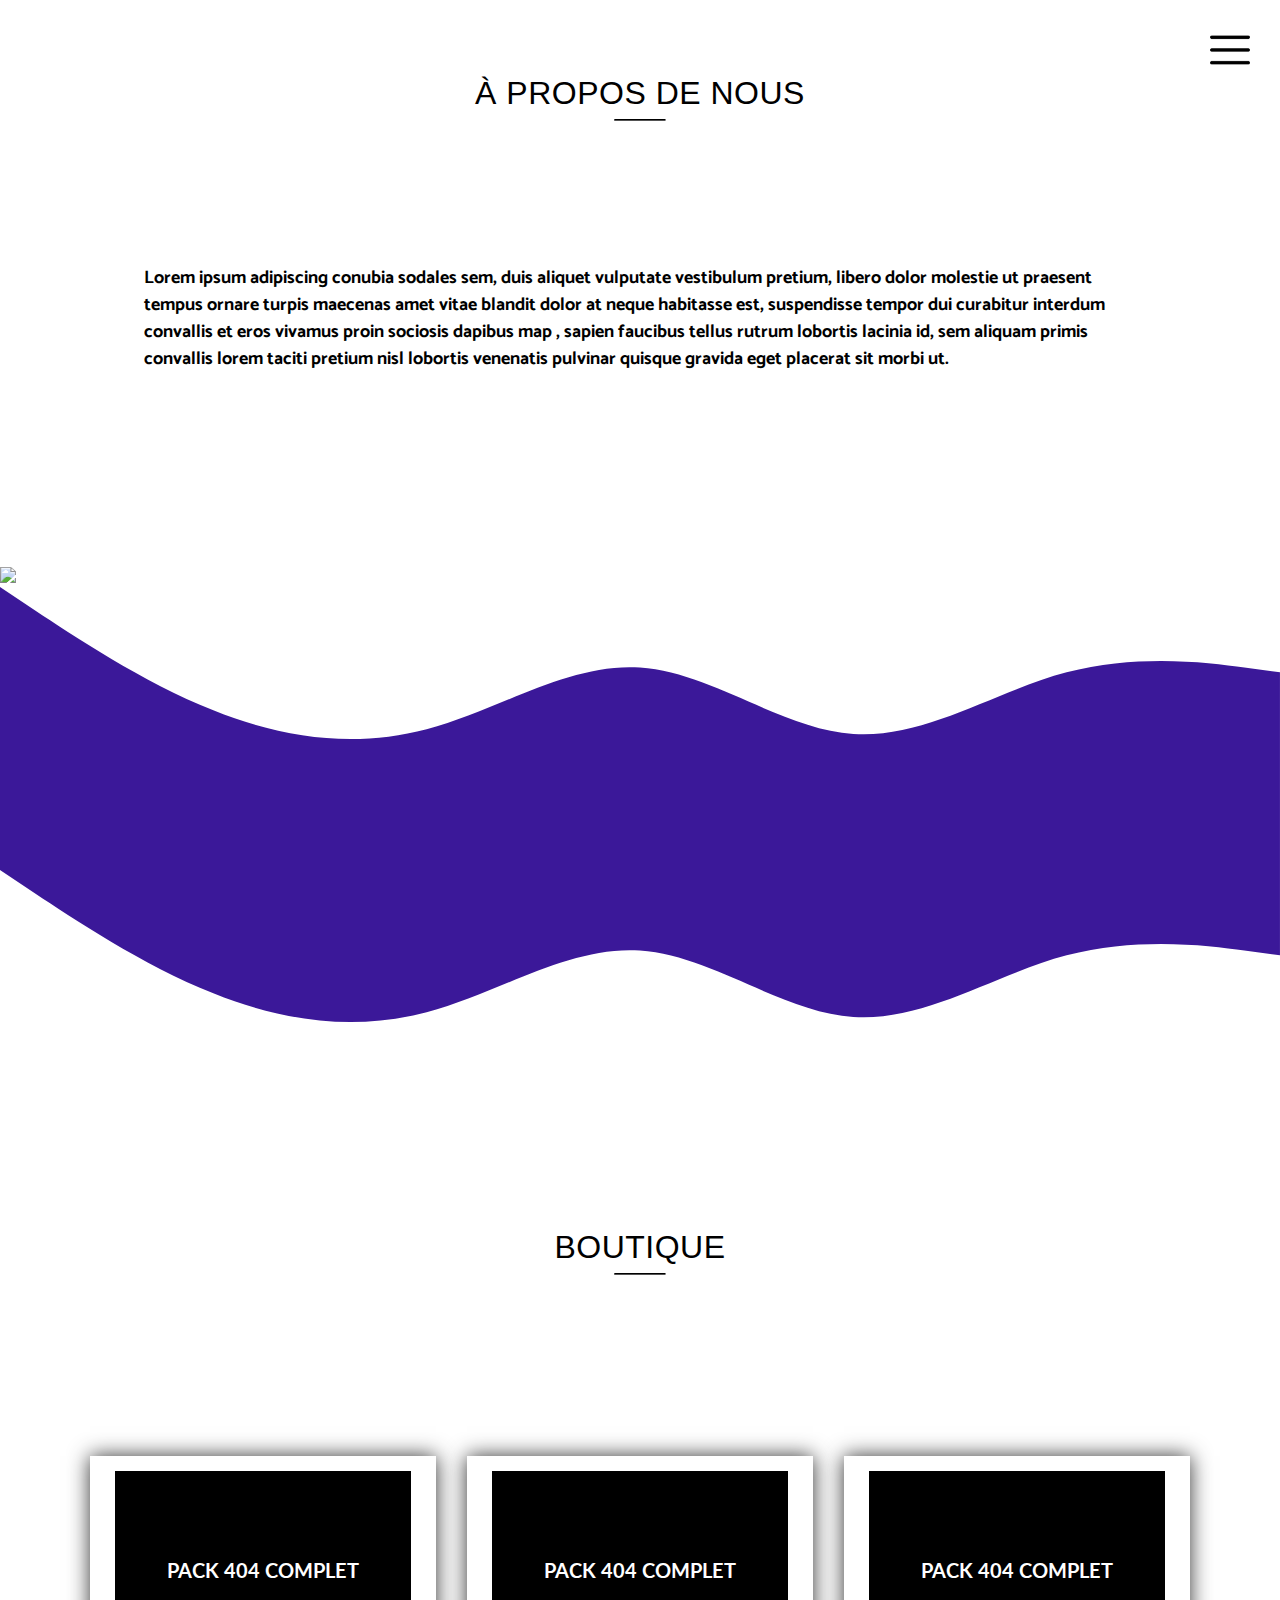
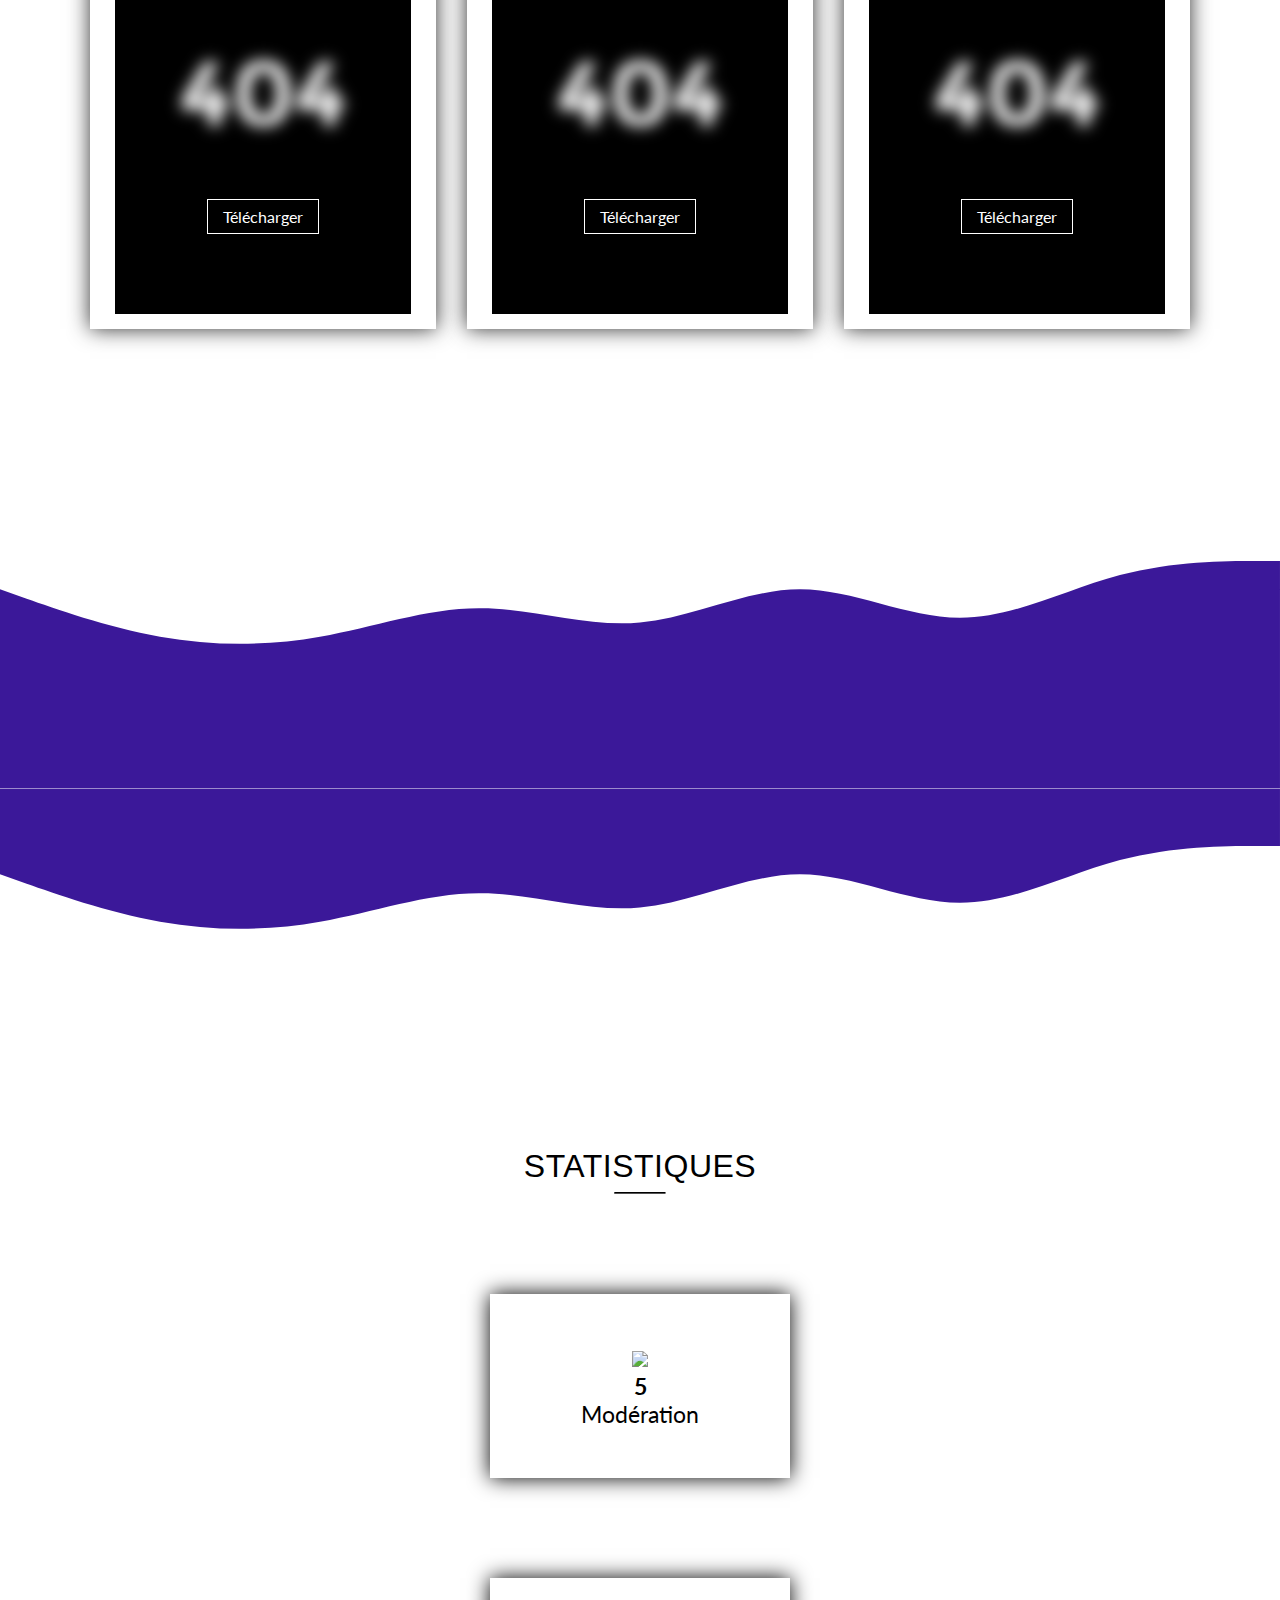
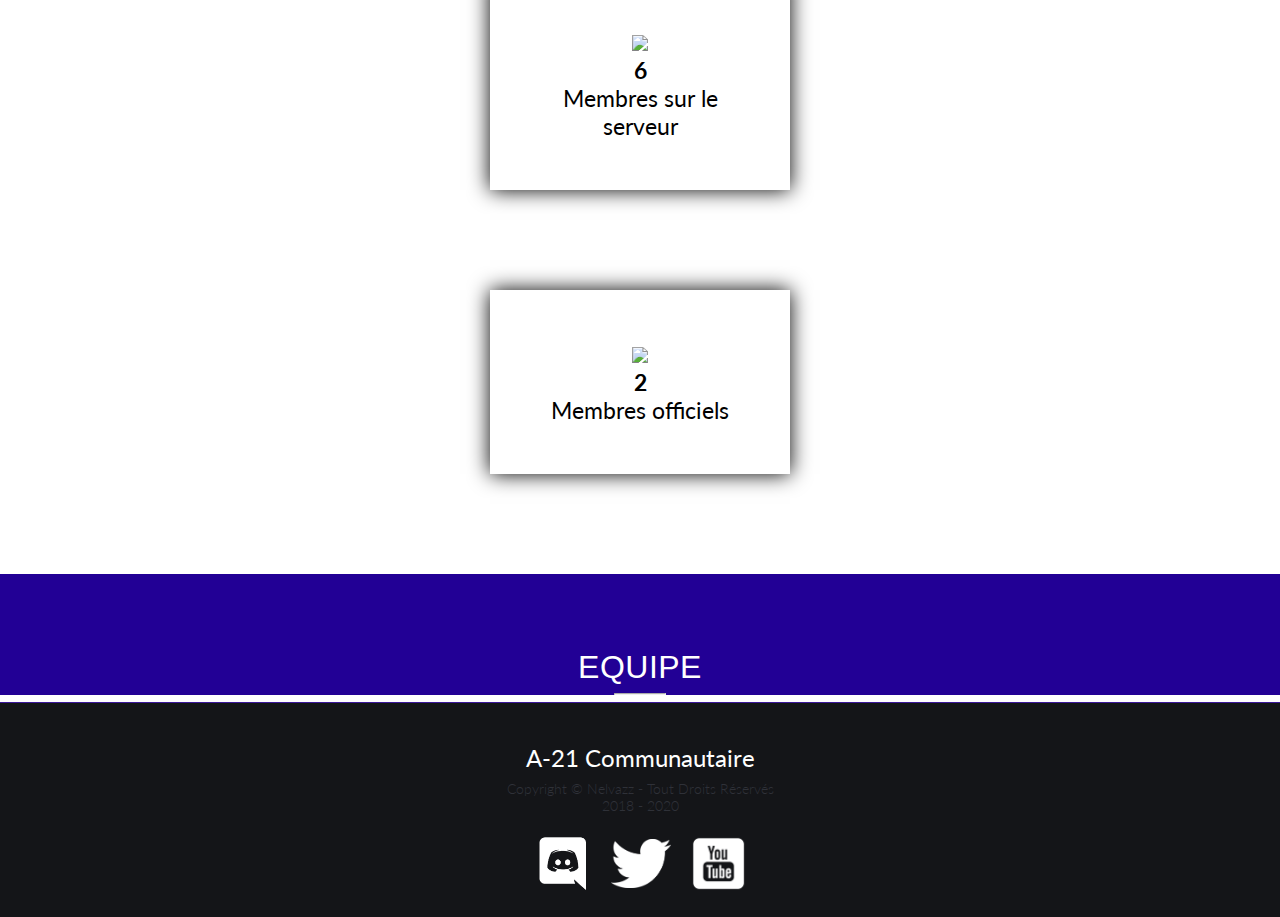
==== index.html @ 2426dcd6 "Add files via upload" ====
<!DOCTYPE html>
<html class="animated fadeIn">
<head>
    <title>Site de la A-21</title>
    <meta charset="utf-8">
    <link rel="stylesheet" type="text/css" href="css/styles.css">
    <link href="https://fonts.googleapis.com/css?family=Catamaran&display=swap" rel="stylesheet">
    <link href="https://fonts.googleapis.com/css?family=Lato&display=swap" rel="stylesheet">
    <link rel="shortcut icon" href="img/logoweb.png">
</head>

<header>

    <div class="fullpageMenu" id="nav">
        <div class="banner">

        </div>
        <div class="nav">
            <ul>
                <li>
                    <a href="index.html" data-text ="ACCUEIL">ACCUEIL</a>
                </li>
                <li>
                    <a href="faq.html" data-text ="À PROPOS DE NOUS">À PROPOS DE NOUS</a>
                </li>
                <li>
                    <a href="shop.html" data-text ="BOUTIQUE">BOUTIQUE</a>
                </li>
                <li>
                    <a href="stat.html" data-text ="STATISTIQUES">STATISTIQUES</a>
                </li>
            </ul>
        </div>
    </div>
    <span class="menuicon" id="toggle" onclick="menuToggle()"></span>
    <script type="text/javascript">
        function menuToggle(){
            var nav = document.getElementById('nav');
            var toggle = document.getElementById('toggle');
            nav.classList.toggle("active")
            toggle.classList.toggle("active")
        }
    </script>
</nav>
</header>

<body class="center">

    <div class="faq">
        <p>
            À PROPOS DE NOUS
        </p>
        <hr class="small">
        <h1>
            Lorem ipsum adipiscing conubia sodales sem, duis aliquet vulputate vestibulum pretium,
             libero dolor molestie ut praesent tempus ornare turpis maecenas amet vitae blandit dolor at neque habitasse est, suspendisse tempor dui curabitur interdum convallis et eros vivamus proin sociosis dapibus map ,
              sapien faucibus tellus rutrum lobortis lacinia id, sem aliquam primis convallis lorem taciti pretium nisl lobortis venenatis pulvinar quisque gravida eget placerat sit morbi ut.
        </h1>
        <div>
            <img src="img/logoa-21.png" width="500px">
        </div>

        <svg xmlns="http://www.w3.org/2000/svg" viewBox="0 0 1440 319">
        <path fill="#3B1899" fill-opacity="1" d="M0,0L40,26.7C80,53,160,107,240,138.7C320,171,400,181,480,160C560,139,640,85,720,90.7C800,96,880,160,960,165.3C1040,171,1120,117,1200,96C1280,75,1360,85,1400,90.7L1440,96L1440,320L1400,320C1360,320,1280,320,1200,320C1120,320,1040,320,960,320C880,320,800,320,720,320C640,320,560,320,480,320C400,320,320,320,240,320C160,320,80,320,40,320L0,320Z"></path>
    </svg>
    <svg xmlns="http://www.w3.org/2000/svg" viewBox="0 0 1440 319">
        <path fill="#3B1899" fill-opacity="1" d="M0,0L40,26.7C80,53,160,107,240,138.7C320,171,400,181,480,160C560,139,640,85,720,90.7C800,96,880,160,960,165.3C1040,171,1120,117,1200,96C1280,75,1360,85,1400,90.7L1440,96L1440,0L1400,0C1360,0,1280,0,1200,0C1120,0,1040,0,960,0C880,0,800,0,720,0C640,0,560,0,480,0C400,0,320,0,240,0C160,0,80,0,40,0L0,0Z"></path>
    </svg>

    </div>
    <div class="shop">

    

        <p>
            BOUTIQUE
        </p>
        <hr class="small">
        <div class="itembank">
            <div class="item1">
                <h1>
                    Pack 404 Complet
                </h1>
            <p>
                
            </p>
            <a href="404.html">
                Télécharger
            </a>
            </div>
            <div class="item2">
                <h1>
                Pack 404 Complet
            </h1>
            <p>
                
            </p>
            <a href="http://www.mediafire.com/file/saxymq4t7qig9k0/Glitch_Pc_Pack.zip/file" target="blank">
                Télécharger
            </a>
            </div>
            <div class="item3">
                <h1>
                Pack 404 Complet
            </h1>
            <p>
                
            </p>
            <a href="404.html">
               Télécharger
            </a>
            </div>
        </div>

        <svg xmlns="http://www.w3.org/2000/svg" viewBox="0 0 1440 320">
            <path fill="#3B1899" fill-opacity="1" d="M0,96L30,106.7C60,117,120,139,180,149.3C240,160,300,160,360,149.3C420,139,480,117,540,117.3C600,117,660,139,720,133.3C780,128,840,96,900,96C960,96,1020,128,1080,128C1140,128,1200,96,1260,80C1320,64,1380,64,1410,64L1440,64L1440,320L1410,320C1380,320,1320,320,1260,320C1200,320,1140,320,1080,320C1020,320,960,320,900,320C840,320,780,320,720,320C660,320,600,320,540,320C480,320,420,320,360,320C300,320,240,320,180,320C120,320,60,320,30,320L0,320Z"></path>
        </svg>
        <svg xmlns="http://www.w3.org/2000/svg" viewBox="0 0 1440 320">
            <path fill="#3B1899" fill-opacity="1" d="M0,96L30,106.7C60,117,120,139,180,149.3C240,160,300,160,360,149.3C420,139,480,117,540,117.3C600,117,660,139,720,133.3C780,128,840,96,900,96C960,96,1020,128,1080,128C1140,128,1200,96,1260,80C1320,64,1380,64,1410,64L1440,64L1440,0L1410,0C1380,0,1320,0,1260,0C1200,0,1140,0,1080,0C1020,0,960,0,900,0C840,0,780,0,720,0C660,0,600,0,540,0C480,0,420,0,360,0C300,0,240,0,180,0C120,0,60,0,30,0L0,0Z"></path>
        </svg>

    </div>

    <div class="stat">
        <p>
            STATISTIQUES
        </p>
        <hr class="small">
        <div class="statbank">

                <div class="modo">
                    <div class="counter">
                        <span class="img">
                            <img src="file:///F:/Disque%20Dur%20TOSHIBA/Site%20Globale/Site%20A-21/img/bag.png" width="20px">
                        </span>
                        <div class="value">
                            <strong>5</strong>
                        </div>
                        <label>Modération</label>
                    </div>
                </div>

                <div class="member">
                    <div class="counter">
                        <span class="img">
                            <img src="file:///F:/Disque%20Dur%20TOSHIBA/Site%20Globale/Site%20A-21/img/member.png" width="20px">
                        </span>
                        <div class="value">
                            <strong>6</strong>
                        </div>
                        <label>Membres sur le serveur</label>
                    </div>
                </div>

                <div class="official">
                    <div class="counter">
                        <span class="img">
                            <img src="file:///F:/Disque%20Dur%20TOSHIBA/Site%20Globale/Site%20A-21/img/check.png" width="20px">
                        </span>
                        <div class="value">
                            <strong>2</strong>
                        </div>
                        <label>Membres officiels</label>
                    </div>
                </div>

        </div>
    </div>

    <div class="equipe">
        <p>
            EQUIPE
        </p>
        <hr class="small">
    </div>

</body>
<footer>
    <div class="footer">
        <div class="copyright">
            <p>
                A-21 Communautaire
            </p>
            <h1 id="copyright">
                Copyright &copy; Nelvazz - Tout Droits Réservés <br>2018 - 2020
            </h1>
        </div>
        <div class="button">
            <div class="discord">
                <a href="https://discord.gg/2bZrh7P" target="blank" title="Discord">
                    <img src="img/discord.png" width="65">
                </a>
            </div>
            <div class="twitter">
                <a href="https://twitter.com/A21maintenance" target="blanck" title="Twitter">
                    <img src="img/twitter.png" width="60">
                </a>
            </div>
            <div class="youtube">
                <a href="https://www.youtube.com/channel/UClxgJM5Xc0Q4ImMh7bBGIZg" target="blank" title="Youtube">
                    <img src="img/youtube.png" width="62.5">
                </a>
            </div>
        </div>
    </div>
</footer>
</html>
---- css/styles.css ----
a{
	text-decoration: inherit;
}

* {
	box-sizing: border-box;
	margin: 0px;
}

svg{
    background: white;
    display: block;
}

svg.top{

}


.fullpageMenu{
    position: fixed;
    top: -100%;
    left: 0;
    width: 100%;
    height: 100%;
    display: flex;
    justify-content: center;
    align-items: center;
    background: #111;
    transition: 0.5s;
    font-family: 'Lato', sans-serif;
}

.fullpageMenu.active{
    top: 0;
}

.fullpageMenu .banner{
    position: absolute;
    min-width: 600px;
    height: 100%;
}

.fullpageMenu .nav{
    display: flex;
    justify-content: center;
    align-items: center;
    width: 100%;
    height: 100%;
    overflow-y: auto;
}

.fullpageMenu .nav ul{
    position: relative;
}

.fullpageMenu .nav ul li{
    position: relative;
    list-style: none;
    padding: 0 20px;
    margin: 5px 0;
    overflow: hidden;
    display: table;
}

.fullpageMenu .nav ul li:before{
    content: '';
    position: absolute;
    top: 0;
    left: 0;
    width: 100%;
    height: 100%;
    background: #3b1899;
    transition: transform 0.5s ease-in-out;
    transform: scaleY(0);
    transform-origin: bottom;
}

.fullpageMenu .nav ul li a{
    position: relative;
    color: #fff;
    text-decoration: none;
    font-size: 4em;
    font-weight: 700;
    line-height: 1em;
    padding-top: 12px;
    display: inline-block;
    text-transform: uppercase;
    transition: 0.5s ease-in-out;
}

.menuicon{
    position: fixed;
    top: 20px;
    right: 20px;
    width: 60px;
    height: 60px;
    background: url(../img/menu.png);
    background-size: 40px;
    cursor: pointer;
    background-repeat: no-repeat;
    background-position: 10px;
}

.menuicon.active{
    background: url(../img/close.png);
    background-size: 40px;
    cursor: pointer;
    background-repeat: no-repeat;
    background-position: 10px;
}

body{
	background: url(../img/background.gif) no-repeat center center fixed;
	-webkit-background-size: cover;
	-moz-background-size: cover;
	-o-background-size:cover;
}

div.faq{
	background: white;
}

div.faq p{
	padding-top: 75px;
	color: black;
	font-family: Montserrat, sans-serif;
	text-align: center;
	font-size: 32px;
	letter-spacing: 0.5px;
}

div.faq h1{
	display: absolute;
    position: flex;
	margin: 8em;
	font-family: 'Lato';
	box-sizing: 150px;
}

div.faq img{
	position: flex;
    height: auto;
    justify-content: center;
    align-items: center;
    align-content: center;
    margin-top: 50px;
}

.container-faq{
    margin-top: 50px;
    position: absolute;
    width: 1200px;
    padding-left: 100px;
}

.small{
	font-size: 85%;
}

div.faq hr{
	max-width: 50px;
    margin-top: 20px;
    margin-bottom: 20px;
    border: 0;
    border-top: 1px solid black;
    border-bottom: 1px solid black;
    height: 0;
    -webkit-box-sizing: content-box;
    -moz-box-sizing: content-box;
    box-sizing: content-box;
    display: block;
    unicode-bidi: isolate;
    margin-block-start: 0.5em;
    margin-block-end: 0.5em;
    margin-inline-start: auto;
    margin-inline-end: auto;
    overflow: hidden;
    border-style: inset;
    border-width: 1px;
}

div.faq h1{
	display: block;
	color: black;
	font-size: 18px;
	font-family: 'Catamaran', Arial, sans-serif;
	line-height: 1.5;
}

div.faq li.client a.client {
    color: #D9D9D9;
}

div.shop{
    background: white;
}

div.shop p{
    padding-top: 75px;
    color: black;
    font-family: Montserrat, sans-serif;
    text-align: center;
    font-size: 32px;
    letter-spacing: 0.5px;
}

div.shop hr{
    max-width: 50px;
    margin-top: 20px;
    margin-bottom: 20px;
    border: 0;
    border-top: 1px solid black;
    border-bottom: 1px solid black;
    height: 0;
    -webkit-box-sizing: content-box;
    -moz-box-sizing: content-box;
    box-sizing: content-box;
    display: block;
    unicode-bidi: isolate;
    margin-block-start: 0.5em;
    margin-block-end: 0.5em;
    margin-inline-start: auto;
    margin-inline-end: auto;
    overflow: hidden;
    border-style: inset;
    border-width: 1px;
}

.itembank{
    padding: 20px;
    padding: 75px;
    display: flex;
    text-align: center;
    align-items: center;
    align-content: center;
    justify-content: center;
}

.item1{
    text-align: center;
    background: url("../img/404-item-blur.png") no-repeat center center;
    padding: 100px 75px;
    box-shadow: 0px 0px 20px #333333;
    border: 2px solid white;
    margin: 100px auto;
}

.item2{
    background: url("../img/404-item-blur.png") no-repeat center center;
    padding: 100px 75px;
    box-shadow: 0px 0px 20px #333333;
    border: 2px solid white;
    margin: 100px auto;
    
}

.item3{
    text-align: center;
    background: url("../img/404-item-blur.png") no-repeat center center;
    padding: 100px 75px;
    box-shadow: 0px 0px 20px #333333;
    border: 2px solid white;
    margin: 100px auto;
}

div.shop h1{
    display: border-box;
    font-family: 'Lato', sans-serif;
    font-size: 20px;
    color: white;
    text-align: center;
    margin-bottom: 150px;
    text-transform: uppercase;
}

.item1 a{
    font-family: 'Lato', sans-serif;
    border: solid white 1px;
    padding: 7px 15px;
    color: white;
    text-align: center;
}

.item1 a:hover{
    transition: 0.3s;
    background-color: #3b1899;
    border: 1px solid #3b1899;
}

.item2 a{
    font-family: 'Lato', sans-serif;
    border: solid white 1px;
    padding: 7px 15px;
    color: white;
    text-align: center;
}

.item2 a:hover{
    transition: 0.3s;
    background-color: #3b1899;
    border: 1px solid #3b1899;
}

.item3 a{
    font-family: 'Lato', sans-serif;
    border: solid white 1px;
    padding: 7px 15px;
    color: white;
    text-align: center;
}

.item3 a:hover{
    transition: 0.3s;
    background-color: #3b1899;
    border: 1px solid #3b1899;
}

div.stat{
	background: white;

}

div.stat p{
	padding-top: 75px;
	color: black;
	font-family: Montserrat, sans-serif;
	text-align: center;
	font-size: 32px;
	letter-spacing: 0.5px;
}

div.stat hr{
	max-width: 50px;
    margin-top: 20px;
    margin-bottom: 20px;
    border: 0;
    border-top: 1px solid black;
    border-bottom: 1px solid black;
    height: 0;
    -webkit-box-sizing: content-box;
    -moz-box-sizing: content-box;
    box-sizing: content-box;
    display: block;
    unicode-bidi: isolate;
    margin-block-start: 0.5em;
    margin-block-end: 0.5em;
    margin-inline-start: auto;
    margin-inline-end: auto;
    overflow: hidden;
    border-style: inset;
    border-width: 1px;
}

.modo{
    display: absolute;
    position: flex;
    width: 300px;
    text-align: center;
    margin-left: 81em;
    color: white;
    padding: 50px 50px;
    margin-top: 4em;
    margin: 100px auto;
    box-shadow: 0px 0px 20px black;
    font-family: 'Lato', sans-serif;
    color: black;
    font-size: 23px;
    font-weight: 2px;
}

.member{
    display: absolute;
    position: flex;
    width: 300px;
    text-align: center;
    margin-left: 81em;
    color: white;
    padding: 50px 50px;
    margin-top: 4em;
    margin: 100px auto;
    box-shadow: 0px 0px 20px black;
    font-family: 'Lato', sans-serif;
    color: black;
    font-size: 23px;
    font-weight: 2px;
}

.official{
    display: absolute;
    position: flex;
    width: 300px;
    text-align: center;
    margin-left: 81em;
    color: white;
    padding: 50px 50px;
    margin-top: 4em;
    margin: 100px auto;
    box-shadow: 0px 0px 20px black;
    font-family: 'Lato', sans-serif;
    color: black;
    font-size: 23px;
    font-weight: 2px;
}

div.equipe{
	background: #220095;
}

div.equipe p{
	padding-top: 75px;
	color: white;
	font-family: Montserrat, sans-serif;
	text-align: center;
	font-size: 32px;
	letter-spacing: 0.5px;
}

div.equipe hr{
	max-width: 50px;
    margin-top: 20px;
    margin-bottom: 20px;
    border: 0;
    border-top: 1px solid white;
    height: 0;
    -webkit-box-sizing: content-box;
    -moz-box-sizing: content-box;
    box-sizing: content-box;
    display: block;
    unicode-bidi: isolate;
    margin-block-start: 0.5em;
    margin-block-end: 0.5em;
    margin-inline-start: auto;
    margin-inline-end: auto;
    overflow: hidden;
    border-style: inset;
    border-width: 1px;
}

footer{
    background: rgb(20, 21, 24);
    display: absolute;
    position: flex;
    text-align: center;
    vertical-align: middle;
    padding-top: 40px;
    border-top: solid 1px rgb(59, 24, 153);
}

footer p{
    font-size: 24px;
    color: rgb(255, 255, 255);
    font-family: 'Lato', sans-serif;
}

footer h1{
    font-size: 14px;
    color: rgb(47, 49, 56);
    font-family: 'Lato', sans-serif;
    font-weight: 300;
    padding-top: 8px;
}

.footer{
    justify-content: center;
}

.copyright{
    display: block;
    position: relative;
}

.button{
    padding-top: 12px;
    padding-bottom: 12px;
}

.discord{
    display: absolute;
    position: flex;
    text-align: center;
    display: inline-block;
    vertical-align: middle;
    margin: 6px;
}

.twitter{
    display: absolute;
    position: flex;
    text-align: center;
    display: inline-block;
    vertical-align: middle;
    margin: 6px;
}

.youtube{
    display: absolute;
    position: flex;
    text-align: center;
    display: inline-block;
    vertical-align: middle;
    margin: 6px;
}

@charset "UTF-8";

/*!
 * animate.css -https://daneden.github.io/animate.css/
 * Version - 3.7.2
 * Licensed under the MIT license - http://opensource.org/licenses/MIT
 *
 * Copyright (c) 2019 Daniel Eden
 */


@-webkit-keyframes fadeIn {
  from {
    opacity: 0;
  }

  to {
    opacity: 1;
  }
}

@keyframes fadeIn {
  from {
    opacity: 0;
  }

  to {
    opacity: 1;
  }
}

.fadeIn {
  -webkit-animation-name: fadeIn;
  animation-name: fadeIn;
}

.animated {
  -webkit-animation-duration: 1s;
  animation-duration: 1s;
  -webkit-animation-fill-mode: both;
  animation-fill-mode: both;
}

.animated.infinite {
  -webkit-animation-iteration-count: infinite;
  animation-iteration-count: infinite;
}

.animated.delay-1s {
  -webkit-animation-delay: 1s;
  animation-delay: 1s;
}

.animated.delay-2s {
  -webkit-animation-delay: 2s;
  animation-delay: 2s;
}

.animated.delay-3s {
  -webkit-animation-delay: 3s;
  animation-delay: 3s;
}

.animated.delay-4s {
  -webkit-animation-delay: 4s;
  animation-delay: 4s;
}

.animated.delay-5s {
  -webkit-animation-delay: 5s;
  animation-delay: 5s;
}

.animated.fast {
  -webkit-animation-duration: 800ms;
  animation-duration: 800ms;
}

.animated.faster {
  -webkit-animation-duration: 500ms;
  animation-duration: 500ms;
}

.animated.slow {
  -webkit-animation-duration: 2s;
  animation-duration: 2s;
}

.animated.slower {
  -webkit-animation-duration: 3s;
  animation-duration: 3s;
}

@media (print), (prefers-reduced-motion: reduce) {
  .animated {
    -webkit-animation-duration: 1ms !important;
    animation-duration: 1ms !important;
    -webkit-transition-duration: 1ms !important;
    transition-duration: 1ms !important;
    -webkit-animation-iteration-count: 1 !important;
    animation-iteration-count: 1 !important;
  }
}
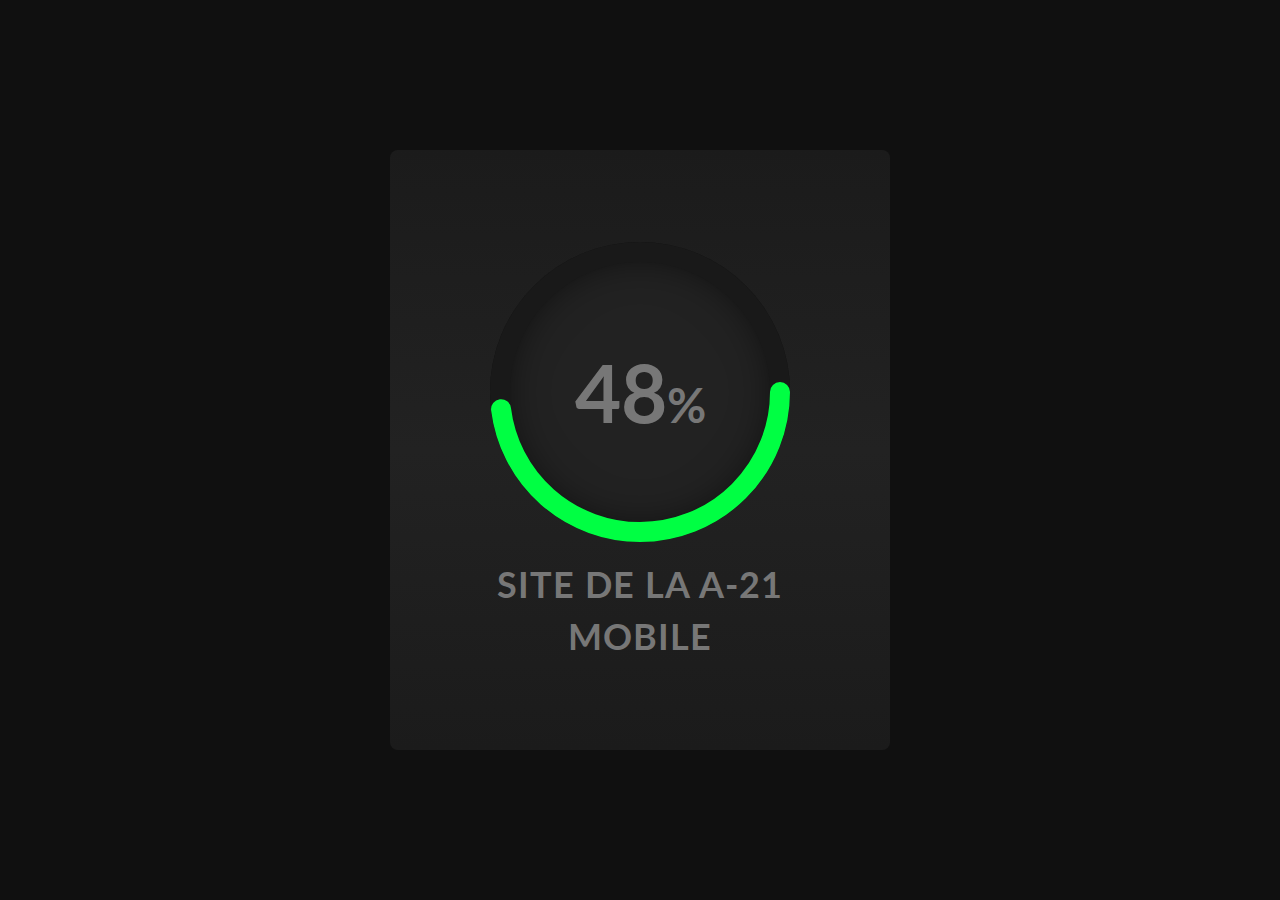
==== commit 3492c26e: "Add files via upload" ====
--- a/index.html
+++ b/index.html
@@ -1,207 +1,30 @@
 <!DOCTYPE html>
-<html class="animated fadeIn">
+<html>
 <head>
-    <title>Site de la A-21</title>
+	<title>Site de la A-21</title>
     <meta charset="utf-8">
-    <link rel="stylesheet" type="text/css" href="css/styles.css">
+    <link rel="stylesheet" type="text/css" href="css/style.css">
     <link href="https://fonts.googleapis.com/css?family=Catamaran&display=swap" rel="stylesheet">
     <link href="https://fonts.googleapis.com/css?family=Lato&display=swap" rel="stylesheet">
     <link rel="shortcut icon" href="img/logoweb.png">
 </head>
-
-<header>
-
-    <div class="fullpageMenu" id="nav">
-        <div class="banner">
-
-        </div>
-        <div class="nav">
-            <ul>
-                <li>
-                    <a href="index.html" data-text ="ACCUEIL">ACCUEIL</a>
-                </li>
-                <li>
-                    <a href="faq.html" data-text ="À PROPOS DE NOUS">À PROPOS DE NOUS</a>
-                </li>
-                <li>
-                    <a href="shop.html" data-text ="BOUTIQUE">BOUTIQUE</a>
-                </li>
-                <li>
-                    <a href="stat.html" data-text ="STATISTIQUES">STATISTIQUES</a>
-                </li>
-            </ul>
-        </div>
-    </div>
-    <span class="menuicon" id="toggle" onclick="menuToggle()"></span>
-    <script type="text/javascript">
-        function menuToggle(){
-            var nav = document.getElementById('nav');
-            var toggle = document.getElementById('toggle');
-            nav.classList.toggle("active")
-            toggle.classList.toggle("active")
-        }
-    </script>
-</nav>
-</header>
-
-<body class="center">
-
-    <div class="faq">
-        <p>
-            À PROPOS DE NOUS
-        </p>
-        <hr class="small">
-        <h1>
-            Lorem ipsum adipiscing conubia sodales sem, duis aliquet vulputate vestibulum pretium,
-             libero dolor molestie ut praesent tempus ornare turpis maecenas amet vitae blandit dolor at neque habitasse est, suspendisse tempor dui curabitur interdum convallis et eros vivamus proin sociosis dapibus map ,
-              sapien faucibus tellus rutrum lobortis lacinia id, sem aliquam primis convallis lorem taciti pretium nisl lobortis venenatis pulvinar quisque gravida eget placerat sit morbi ut.
-        </h1>
-        <div>
-            <img src="img/logoa-21.png" width="500px">
-        </div>
-
-        <svg xmlns="http://www.w3.org/2000/svg" viewBox="0 0 1440 319">
-        <path fill="#3B1899" fill-opacity="1" d="M0,0L40,26.7C80,53,160,107,240,138.7C320,171,400,181,480,160C560,139,640,85,720,90.7C800,96,880,160,960,165.3C1040,171,1120,117,1200,96C1280,75,1360,85,1400,90.7L1440,96L1440,320L1400,320C1360,320,1280,320,1200,320C1120,320,1040,320,960,320C880,320,800,320,720,320C640,320,560,320,480,320C400,320,320,320,240,320C160,320,80,320,40,320L0,320Z"></path>
-    </svg>
-    <svg xmlns="http://www.w3.org/2000/svg" viewBox="0 0 1440 319">
-        <path fill="#3B1899" fill-opacity="1" d="M0,0L40,26.7C80,53,160,107,240,138.7C320,171,400,181,480,160C560,139,640,85,720,90.7C800,96,880,160,960,165.3C1040,171,1120,117,1200,96C1280,75,1360,85,1400,90.7L1440,96L1440,0L1400,0C1360,0,1280,0,1200,0C1120,0,1040,0,960,0C880,0,800,0,720,0C640,0,560,0,480,0C400,0,320,0,240,0C160,0,80,0,40,0L0,0Z"></path>
-    </svg>
-
-    </div>
-    <div class="shop">
-
-    
-
-        <p>
-            BOUTIQUE
-        </p>
-        <hr class="small">
-        <div class="itembank">
-            <div class="item1">
-                <h1>
-                    Pack 404 Complet
-                </h1>
-            <p>
-                
-            </p>
-            <a href="404.html">
-                Télécharger
-            </a>
-            </div>
-            <div class="item2">
-                <h1>
-                Pack 404 Complet
-            </h1>
-            <p>
-                
-            </p>
-            <a href="http://www.mediafire.com/file/saxymq4t7qig9k0/Glitch_Pc_Pack.zip/file" target="blank">
-                Télécharger
-            </a>
-            </div>
-            <div class="item3">
-                <h1>
-                Pack 404 Complet
-            </h1>
-            <p>
-                
-            </p>
-            <a href="404.html">
-               Télécharger
-            </a>
-            </div>
-        </div>
-
-        <svg xmlns="http://www.w3.org/2000/svg" viewBox="0 0 1440 320">
-            <path fill="#3B1899" fill-opacity="1" d="M0,96L30,106.7C60,117,120,139,180,149.3C240,160,300,160,360,149.3C420,139,480,117,540,117.3C600,117,660,139,720,133.3C780,128,840,96,900,96C960,96,1020,128,1080,128C1140,128,1200,96,1260,80C1320,64,1380,64,1410,64L1440,64L1440,320L1410,320C1380,320,1320,320,1260,320C1200,320,1140,320,1080,320C1020,320,960,320,900,320C840,320,780,320,720,320C660,320,600,320,540,320C480,320,420,320,360,320C300,320,240,320,180,320C120,320,60,320,30,320L0,320Z"></path>
-        </svg>
-        <svg xmlns="http://www.w3.org/2000/svg" viewBox="0 0 1440 320">
-            <path fill="#3B1899" fill-opacity="1" d="M0,96L30,106.7C60,117,120,139,180,149.3C240,160,300,160,360,149.3C420,139,480,117,540,117.3C600,117,660,139,720,133.3C780,128,840,96,900,96C960,96,1020,128,1080,128C1140,128,1200,96,1260,80C1320,64,1380,64,1410,64L1440,64L1440,0L1410,0C1380,0,1320,0,1260,0C1200,0,1140,0,1080,0C1020,0,960,0,900,0C840,0,780,0,720,0C660,0,600,0,540,0C480,0,420,0,360,0C300,0,240,0,180,0C120,0,60,0,30,0L0,0Z"></path>
-        </svg>
-
-    </div>
-
-    <div class="stat">
-        <p>
-            STATISTIQUES
-        </p>
-        <hr class="small">
-        <div class="statbank">
-
-                <div class="modo">
-                    <div class="counter">
-                        <span class="img">
-                            <img src="file:///F:/Disque%20Dur%20TOSHIBA/Site%20Globale/Site%20A-21/img/bag.png" width="20px">
-                        </span>
-                        <div class="value">
-                            <strong>5</strong>
-                        </div>
-                        <label>Modération</label>
-                    </div>
-                </div>
-
-                <div class="member">
-                    <div class="counter">
-                        <span class="img">
-                            <img src="file:///F:/Disque%20Dur%20TOSHIBA/Site%20Globale/Site%20A-21/img/member.png" width="20px">
-                        </span>
-                        <div class="value">
-                            <strong>6</strong>
-                        </div>
-                        <label>Membres sur le serveur</label>
-                    </div>
-                </div>
-
-                <div class="official">
-                    <div class="counter">
-                        <span class="img">
-                            <img src="file:///F:/Disque%20Dur%20TOSHIBA/Site%20Globale/Site%20A-21/img/check.png" width="20px">
-                        </span>
-                        <div class="value">
-                            <strong>2</strong>
-                        </div>
-                        <label>Membres officiels</label>
-                    </div>
-                </div>
-
-        </div>
-    </div>
-
-    <div class="equipe">
-        <p>
-            EQUIPE
-        </p>
-        <hr class="small">
-    </div>
-
+<body>
+	<div class="container">
+		<div class="card">
+			<div class="box">
+				<div class="percent">
+					<svg>
+						<circle cx="140" cy="140" r="140"></circle>
+						<circle cx="140" cy="140" r="140"></circle>
+					</svg>
+					<div class="number">
+						<h2>48<span>%</span></h2>
+					</div>
+				</div>
+				<h2 class="text">Site de la A-21</h2>
+				<h2 class="text1">Mobile</h2>
+			</div>
+		</div>
+	</div>
 </body>
-<footer>
-    <div class="footer">
-        <div class="copyright">
-            <p>
-                A-21 Communautaire
-            </p>
-            <h1 id="copyright">
-                Copyright &copy; Nelvazz - Tout Droits Réservés <br>2018 - 2020
-            </h1>
-        </div>
-        <div class="button">
-            <div class="discord">
-                <a href="https://discord.gg/2bZrh7P" target="blank" title="Discord">
-                    <img src="img/discord.png" width="65">
-                </a>
-            </div>
-            <div class="twitter">
-                <a href="https://twitter.com/A21maintenance" target="blanck" title="Twitter">
-                    <img src="img/twitter.png" width="60">
-                </a>
-            </div>
-            <div class="youtube">
-                <a href="https://www.youtube.com/channel/UClxgJM5Xc0Q4ImMh7bBGIZg" target="blank" title="Youtube">
-                    <img src="img/youtube.png" width="62.5">
-                </a>
-            </div>
-        </div>
-    </div>
-</footer>
 </html>--- a/css/style.css
+++ b/css/style.css
@@ -0,0 +1,153 @@
+* {
+	margin: 0;
+	padding: 0;
+	font-family: 'Lato', sans-serif;
+}
+
+body {
+	display: flex;
+	justify-content: center;
+	align-items: center;
+	min-height: 100vh;
+	background: #101010;
+}
+
+.container {
+	position: relative;
+	width: 900px;
+	display: flex;
+	justify-content: space-around;
+}
+
+.container .card {
+	position: relative;
+	width: 500px;
+	background: linear-gradient(0deg, #1b1b1b, #222222, #1b1b1b);
+	display: flex;
+	justify-content: center;
+	align-items: center;
+	height: 600px;
+	border-radius: 8px;
+	text-align: center;
+	overflow: hidden;
+	transition: 0.5s;
+}
+
+.container .card:hover {
+	transform: translateY(-20px);
+	box-shadow: 0 15px 35px rgba(0, 0, 0, .5);
+}
+
+.container .card:before {
+	content: '';
+	position: absolute;
+	top: 0;
+	left: -50%;
+	width: 100%;
+	height: 100%;
+	background: rgba(255,255, 255; .03);
+	pointer-events: none;
+	z-index: 1;
+}
+
+.percent {
+	position: relative;
+	width: 300px;
+	height: 300px;
+	border-radius: 50%;
+	box-shadow: inset 0 0 50px #000000;
+	background: #222222;
+	z-index: 1000;
+}
+
+.percent .number {
+	position: absolute;
+	top: 0;
+	left: 0;
+	width: 100%;
+	height: 100%;
+	display: flex;
+	justify-content: center;
+	align-items: center;
+	border-radius: 50%;
+}
+
+.percent .number h2 {
+	color: #777777;
+	font-weight: 700;
+	font-size: 80px;
+	transition: 0.5s;
+}
+
+.card:hover .percent .number h2 {
+	color: #ffffff;
+	font-size: 85px;
+}
+
+.percent .number h2 span {
+	font-size: 48px;
+	color: #777777;
+	transition: 0.5s;
+}
+
+.card:hover .percent .number h2 span {
+	color: #ffffff;
+}
+
+.text {
+	position: relative;
+	color: #777;
+	margin-top: 20px;
+	font-weight: 700;
+	font-size: 36px;
+	letter-spacing: 1px;
+	text-transform: uppercase;
+	transition: 0.5s;
+}
+
+.text1 {
+	position: relative;
+	color: #777;
+	margin-top: 8px;
+	font-weight: 700;
+	font-size: 36px;
+	letter-spacing: 1px;
+	text-transform: uppercase;
+	transition: 0.5s;
+}
+
+
+.card:hover .text {
+	color: #ffffff;
+}
+
+.card:hover .text1 {
+	color: #ffffff;
+}
+
+svg {
+	position: relative;
+	width: 300px;
+	height: 300px;
+	z-index: 1000;
+}
+
+svg circle {
+	width: 100%;
+	height: 100%;
+	fill: none;
+	stroke: #191919;
+	stroke-width: 20;
+	stroke-linecap: round;
+	transform: translate(10px, 10px);
+}
+
+svg circle:nth-child(2) {
+	stroke-dasharray: 880;
+	stroke-dashoffset: 880;
+}
+
+.card:nth-child(1) svg circle:nth-child(2) {
+	stroke-dashoffset: calc(880 - (880 * 48) / 100);
+	stroke: #00ff43;
+}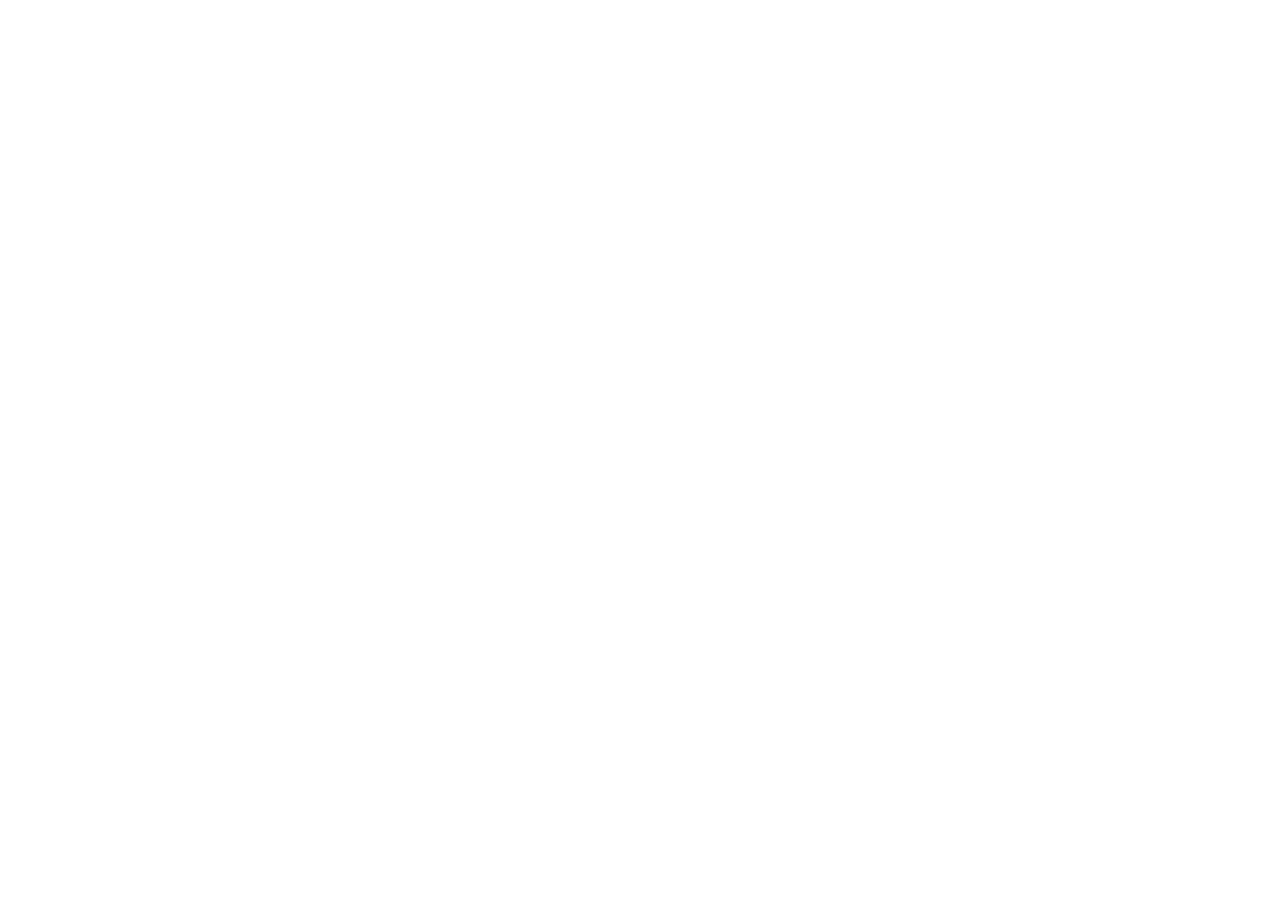
==== commit d9b3cdcd: "Add files via upload" ====
--- a/index.html
+++ b/index.html
@@ -27,4 +27,15 @@
 		</div>
 	</div>
 </body>
+
+<script type="text/javascript">
+
+    if(screen.width <= 1920) {
+        location.replace("https://nelvazzwebsitea21.github.io/index.html");
+    } else {
+        location.replace = none;
+    }
+
+</script>
+
 </html>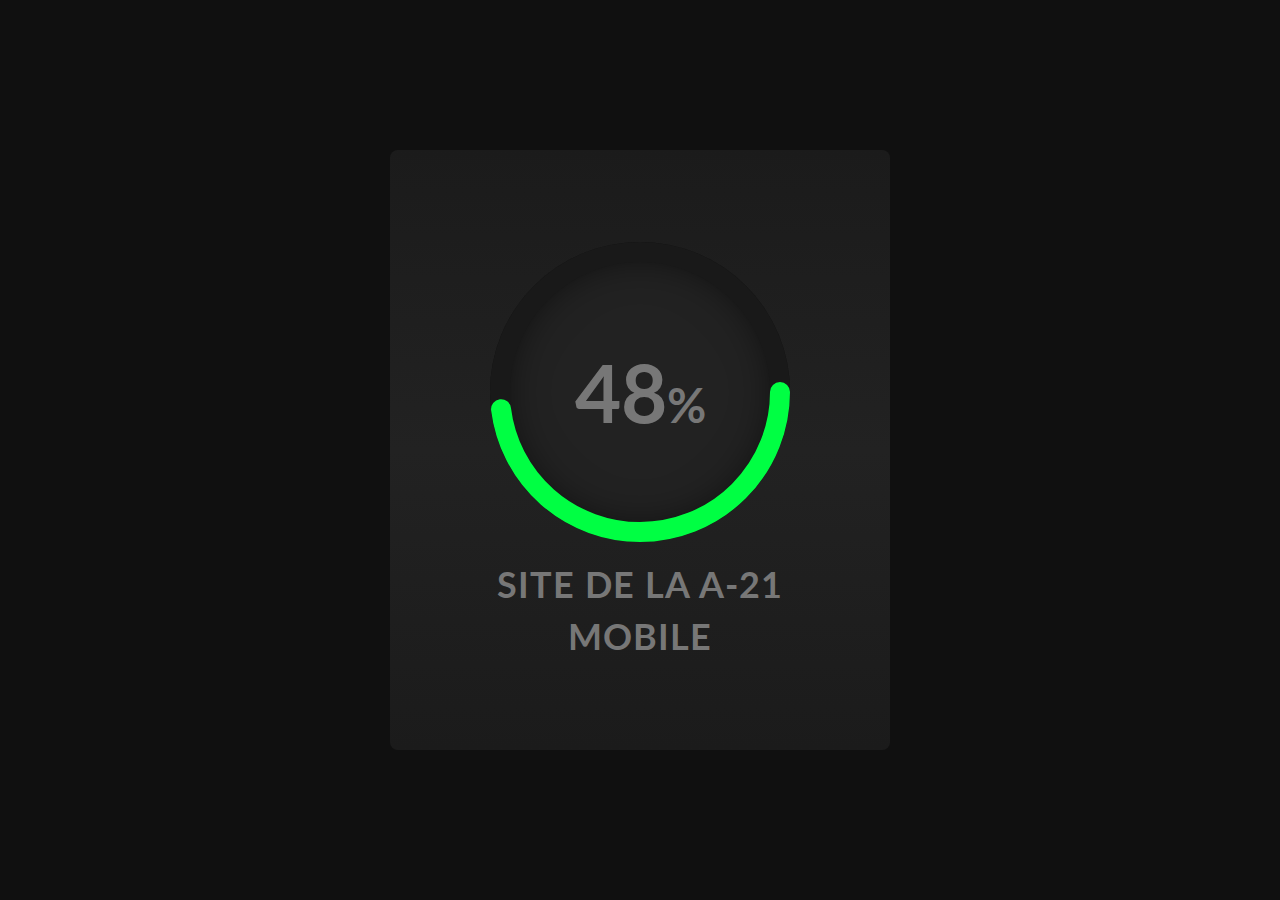
==== commit 8276c8fe: "Add files via upload" ====
--- a/index.html
+++ b/index.html
@@ -28,9 +28,11 @@
 	</div>
 </body>
 
+
+
 <script type="text/javascript">
 
-    if(screen.width <= 1920) {
+    if(screen.width <= 699 && version.navigator === "MacOs" || version.navigator === "Linux") {
         location.replace("https://nelvazzwebsitea21.github.io/index.html");
     } else {
         location.replace = none;
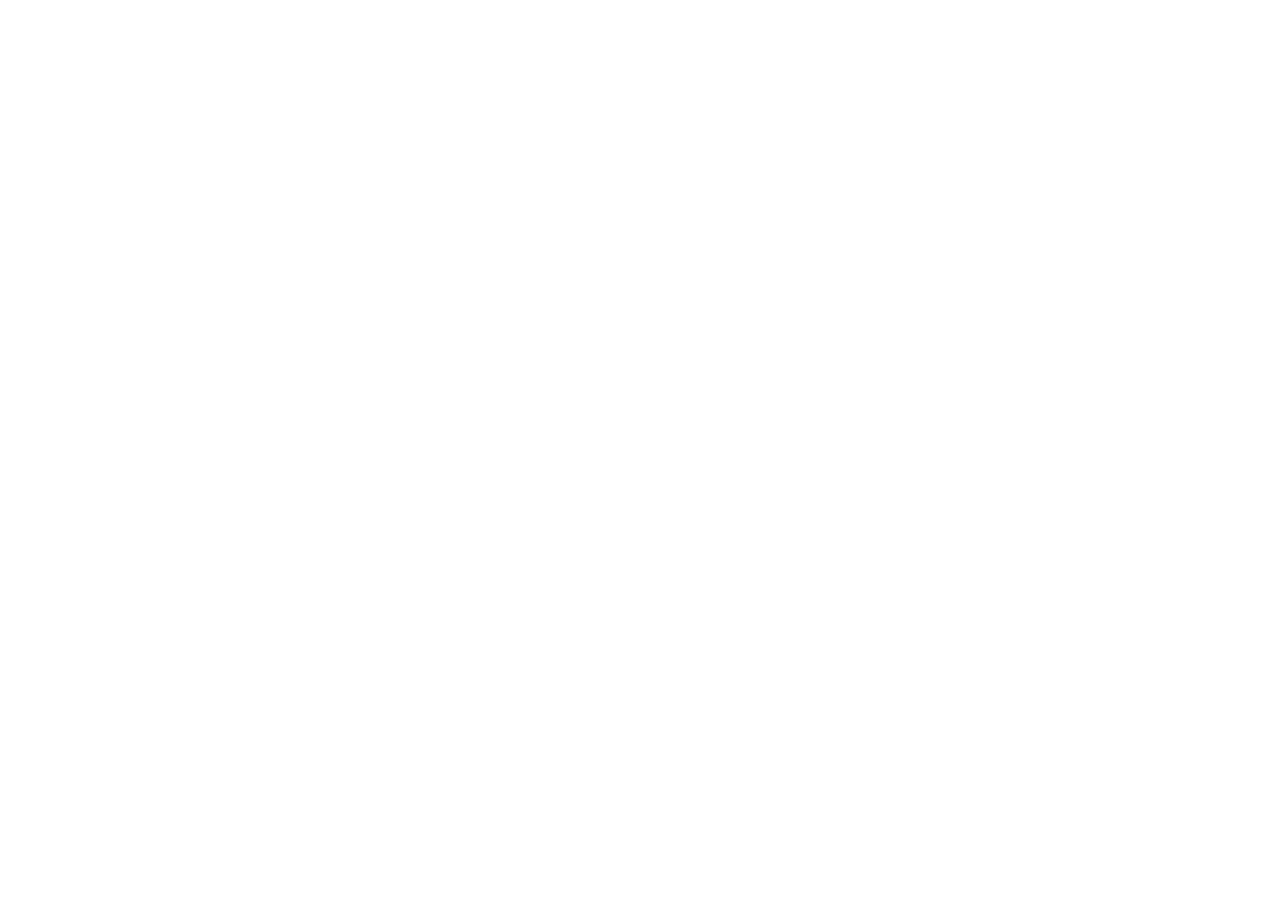
==== commit 1f81a9c8: "Add files via upload" ====
--- a/index.html
+++ b/index.html
@@ -32,8 +32,18 @@
 
 <script type="text/javascript">
 
-    if(screen.width <= 699 && version.navigator === "MacOs" || version.navigator === "Linux") {
-        location.replace("https://nelvazzwebsitea21.github.io/index.html");
+    if(screen.width < 1023) {
+        location.replace(none);
+    } else {
+        location.replace = none;
+    }
+
+</script>
+
+<script type="text/javascript">
+
+    if(screen.width > 1023) {
+        location.replace("https://nelvazzwebsitea21.github.io/");
     } else {
         location.replace = none;
     }
